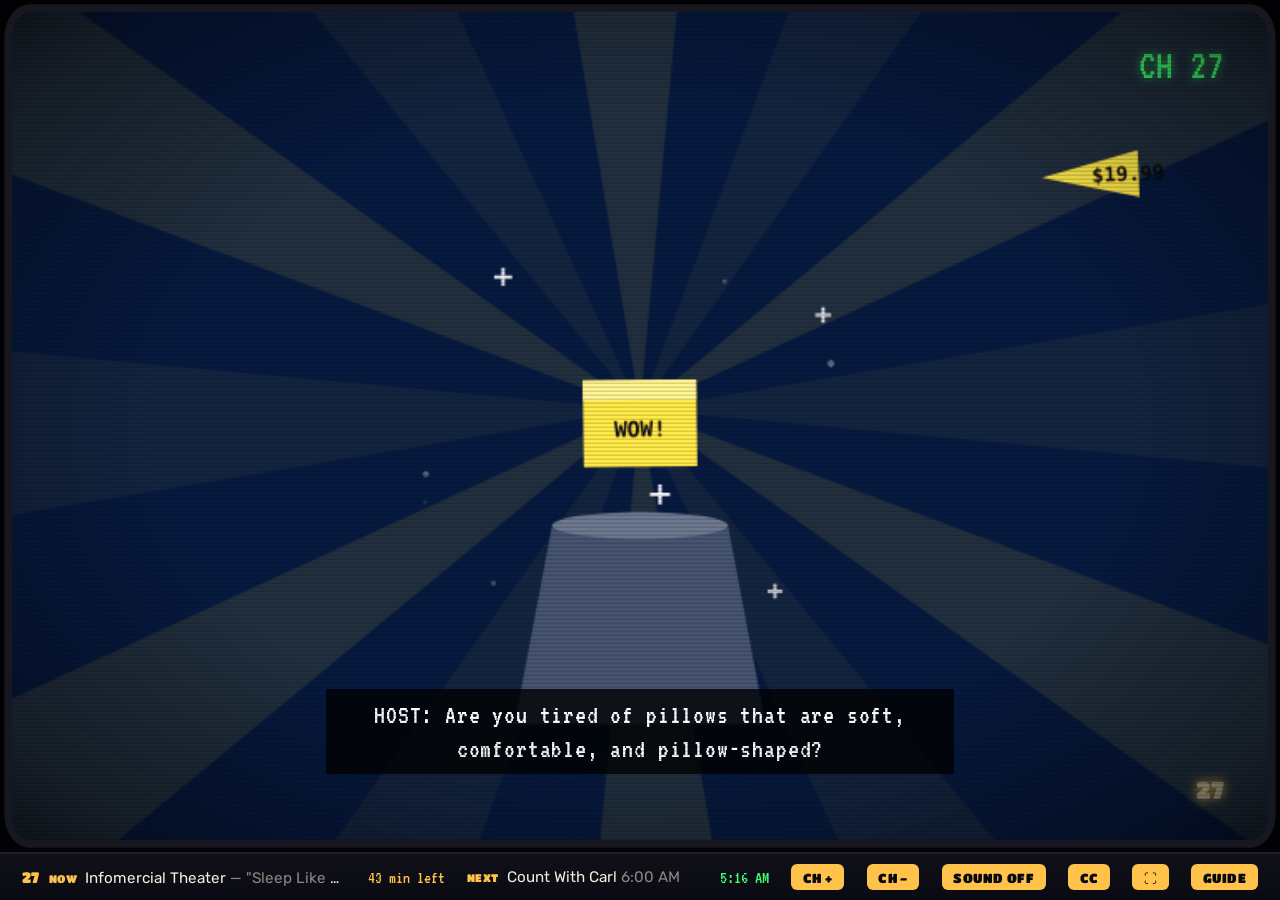
==== index.html @ 1ffce903 "Channel 27 cable system: 5 channels, media adapter, embed test" ====
<!DOCTYPE html>
<html lang="en">
<head>
  <meta charset="UTF-8">
  <meta name="viewport" content="width=device-width, initial-scale=1.0">
  <!-- YouTube's embedded player (since late 2025) rejects requests with no
       Referer header, failing with "Error 153: Video player configuration
       error." This referrer policy sends a valid origin so embeds initialize.
       Note: this only works when the page is served over http(s); from file://
       there is no origin to send and 153 will still occur. -->
  <meta name="referrer" content="strict-origin-when-cross-origin">
  <title>Channel 27 — The channel that never went off the air</title>
  <meta name="description" content="A television station from an alternate timeline. It's already on. You just tuned in.">
  <link rel="preconnect" href="https://fonts.googleapis.com">
  <link rel="preconnect" href="https://fonts.gstatic.com" crossorigin>
  <link href="https://fonts.googleapis.com/css2?family=Titan+One&family=VT323&family=Rubik:wght@400;500;700&display=swap" rel="stylesheet">
  <link rel="stylesheet" href="css/style.css">
</head>
<body>

  <main id="tv" aria-label="Channel 27 cable broadcast">
    <div id="screen" data-mode="content">
      <!-- the signal -->
      <canvas id="signal" aria-hidden="true"></canvas>

      <!-- show / commercial / bumper overlays -->
      <div id="overlay" aria-hidden="true"></div>

      <!-- closed-caption style scene line -->
      <div id="caption" role="status" aria-live="polite"></div>

      <!-- standby + caption notices -->
      <div id="signal-note" aria-hidden="true">SIGNAL UNAVAILABLE<span>Original Channel 27 presentation continues.</span></div>
      <div id="cc-note" aria-hidden="true">CC unavailable for this footage</div>

      <!-- broadcast furniture -->
      <div id="rating-bug" aria-hidden="true"></div>
      <div id="channel-bug" aria-hidden="true"></div>
      <div id="osd" aria-hidden="true"></div>

      <!-- CRT dressing -->
      <canvas id="staticfx" aria-hidden="true"></canvas>
      <div id="scanlines" aria-hidden="true"></div>
      <div id="vignette" aria-hidden="true"></div>
    </div>

    <!-- lower info bar -->
    <div id="infobar">
      <div id="info-now"></div>
      <div id="info-remain"></div>
      <div id="info-next"></div>
      <div id="clock" aria-label="Current time"></div>
      <button id="ch-up" title="Channel up (Arrow Up)" aria-label="Channel up">CH +</button>
      <button id="ch-down" title="Channel down (Arrow Down)" aria-label="Channel down">CH −</button>
      <button id="sound-btn" aria-pressed="false" title="Toggle sound (M)">SOUND OFF</button>
      <button id="cc-btn" aria-pressed="true" title="Toggle captions (C)">CC</button>
      <button id="fs-btn" title="Fullscreen (F)" aria-label="Toggle fullscreen">⛶</button>
      <button id="guide-btn" aria-haspopup="dialog">GUIDE</button>
    </div>
  </main>

  <!-- screen-reader channel announcements -->
  <div id="announcer" class="visually-hidden" aria-live="polite"></div>

  <!-- TV Guide -->
  <div id="guide" hidden role="dialog" aria-modal="true" aria-label="TV Guide">
    <div id="guide-panel">
      <header id="guide-head">
        <div id="guide-logo">CABLE <span>GUIDE</span></div>
        <div id="guide-tabs" role="tablist" aria-label="Guide views">
          <button id="gtab-now" role="tab" aria-selected="true">ON NOW</button>
          <button id="gtab-list" role="tab" aria-selected="false">LISTINGS</button>
        </div>
        <div id="guide-clock"></div>
        <button id="guide-close" aria-label="Close guide">✕</button>
      </header>
      <div id="guide-list"></div>
      <footer id="guide-foot">
        <span>Schedule repeats weekly · G guide · ↑↓ channels · C captions · F fullscreen</span>
        <span id="guide-prefs">
          <label><input type="checkbox" id="pref-crt"> CRT effects</label>
          <label><input type="checkbox" id="pref-calm"> Reduce flashing</label>
        </span>
      </footer>
    </div>
  </div>

  <noscript>
    <div style="color:#eee;font-family:monospace;padding:2rem;text-align:center">
      Channel 27 requires JavaScript. Please stand by.
    </div>
  </noscript>

  <!-- content library (content is data — edit these, not the engine) -->
  <script src="content/channels.js"></script>
  <script src="content/shows.js"></script>
  <script src="content/commercials.js"></script>
  <script src="content/bumpers.js"></script>
  <script src="content/media.js"></script>
  <script src="content/schedules/channel27.js"></script>
  <script src="content/schedules/channel28.js"></script>
  <script src="content/schedules/channel29.js"></script>
  <script src="content/schedules/channel30.js"></script>
  <script src="content/schedules/channel31.js"></script>
  <!-- engine -->
  <script src="js/scheduler.js"></script>
  <script src="js/audio.js"></script>
  <script src="js/video.js"></script>
  <script src="js/youtube.js"></script>
  <script src="js/ambient.js"></script>
  <script src="js/app.js"></script>
</body>
</html>
---- css/style.css ----
/* ============================================================
   CHANNEL 27 — STYLES
   Palette:
     --tube      #08080F  (CRT off-black)
     --phosphor  #EDEFDF  (warm CRT white)
     --ch-gold   #FFC24B  (station brand)
     --osd-green #3DFF6E  (on-screen display)
     --guide-blue#141F6E / #1B2A8A (Prevue-style guide)
   Type:
     Titan One — logos & titles
     VT323     — OSD, captions, guide (CRT mono)
     Rubik     — body & info bar
   ============================================================ */

:root {
  --tube: #08080F;
  --phosphor: #EDEFDF;
  --ch-gold: #FFC24B;
  --osd-green: #3DFF6E;
  --guide-blue-a: #141F6E;
  --guide-blue-b: #1B2A8A;
  --guide-hi: #F5D442;
}

* { box-sizing: border-box; margin: 0; padding: 0; }

html, body { height: 100%; }

body {
  background: #030306;
  color: var(--phosphor);
  font-family: "Rubik", system-ui, sans-serif;
  overflow: hidden;
}

/* ---------------- THE TV ---------------- */

#tv {
  position: fixed;
  inset: 0;
  display: flex;
  flex-direction: column;
}

#screen {
  position: relative;
  flex: 1;
  background: var(--tube);
  overflow: hidden;
  border-radius: clamp(6px, 1.5vw, 18px) / clamp(8px, 2vw, 26px); /* subtle tube bulge */
  margin: clamp(4px, 1vw, 12px);
  box-shadow:
    inset 0 0 120px rgba(0,0,0,.55),
    0 0 0 clamp(3px, .6vw, 8px) #17171f,
    0 0 40px rgba(0,0,0,.8);
}

#signal {
  position: absolute;
  inset: 0;
  width: 100%;
  height: 100%;
  image-rendering: auto;
  filter: saturate(1.15) contrast(1.05);
}

/* CRT dressing */
#scanlines {
  position: absolute; inset: 0; pointer-events: none;
  background: repeating-linear-gradient(
    to bottom,
    rgba(0,0,0,0) 0px, rgba(0,0,0,0) 2px,
    rgba(0,0,0,.14) 3px, rgba(0,0,0,.14) 4px
  );
  mix-blend-mode: multiply;
}
#vignette {
  position: absolute; inset: 0; pointer-events: none;
  background: radial-gradient(ellipse at center,
    rgba(0,0,0,0) 55%, rgba(0,0,0,.35) 88%, rgba(0,0,0,.6) 100%);
}
#staticfx {
  position: absolute; inset: 0; width: 100%; height: 100%;
  image-rendering: pixelated;
  opacity: 0; pointer-events: none;
  transition: opacity .08s;
}
#staticfx.on { opacity: .9; }

/* ---------------- OVERLAYS ---------------- */

#overlay { position: absolute; inset: 0; }

/* --- show title card --- */
.titlecard {
  position: absolute; inset: 0;
  display: flex; flex-direction: column;
  align-items: center; justify-content: center;
  gap: .6rem; text-align: center;
  background: rgba(0,0,0,.45);
  opacity: 0; transform: scale(1.06);
  transition: opacity .5s, transform .5s;
  pointer-events: none;
  padding: 1rem;
}
.titlecard.show { opacity: 1; transform: scale(1); }
.tc-genre {
  font-family: "VT323", monospace;
  font-size: clamp(1rem, 2.4vw, 1.4rem);
  letter-spacing: .35em;
  color: var(--ch-gold);
  text-transform: uppercase;
}
.tc-title {
  font-family: "Titan One", sans-serif;
  font-size: clamp(2.2rem, 8vw, 5.5rem);
  line-height: 1.02;
  color: var(--phosphor);
  text-shadow: 0 .06em 0 var(--a, #FFC24B), 0 .12em 24px rgba(0,0,0,.7);
  -webkit-text-stroke: 1px rgba(0,0,0,.35);
}
.tc-ep {
  font-family: "Rubik", sans-serif;
  font-style: italic;
  font-size: clamp(1rem, 2.6vw, 1.5rem);
  color: rgba(237,239,223,.9);
}

/* --- returning-from-break bug --- */
.returncard {
  position: absolute; left: 4%; bottom: 14%;
  font-family: "Titan One", sans-serif;
  font-size: clamp(1.1rem, 3vw, 1.8rem);
  color: var(--phosphor);
  text-shadow: 0 3px 0 var(--a, #FFC24B), 0 6px 18px rgba(0,0,0,.8);
  opacity: 0; transform: translateY(12px);
  transition: opacity .4s, transform .4s;
  pointer-events: none;
}
.returncard.show { opacity: 1; transform: translateY(0); }

/* --- commercial --- */
.ad {
  position: absolute; inset: 0;
  display: flex; flex-direction: column;
  align-items: center; justify-content: center;
  gap: clamp(.6rem, 2vh, 1.4rem);
  text-align: center; padding: 5% 6%;
  background:
    radial-gradient(ellipse at 50% 20%, color-mix(in srgb, var(--a, #FFE45E) 22%, transparent), transparent 60%),
    linear-gradient(rgba(0,0,0,.25), rgba(0,0,0,.45));
}
.ad-product {
  font-family: "Titan One", sans-serif;
  font-size: clamp(1.6rem, 6vw, 4rem);
  line-height: 1.05;
  color: var(--a, #FFE45E);
  text-shadow: 0 .07em 0 rgba(0,0,0,.6);
  transform: rotate(-2deg);
}
.ad-line {
  font-family: "Rubik", sans-serif;
  font-weight: 700;
  font-size: clamp(1.1rem, 3.4vw, 2rem);
  color: #fff;
  text-shadow: 0 2px 10px rgba(0,0,0,.8);
  min-height: 2.6em;
  max-width: 28ch;
}
.ad-tagline {
  font-family: "VT323", monospace;
  font-size: clamp(1rem, 2.6vw, 1.5rem);
  color: var(--phosphor);
  letter-spacing: .06em;
  border-top: 2px solid var(--a, #FFE45E);
  padding-top: .5rem;
}
.ad-fine {
  position: absolute; bottom: 2.5%;
  left: 6%; right: 6%;
  font-size: clamp(.55rem, 1.4vw, .72rem);
  color: rgba(237,239,223,.55);
  font-style: italic;
}

/* --- bumper --- */
.bumper {
  position: absolute; inset: 0;
  display: flex; flex-direction: column;
  align-items: center; justify-content: center;
  gap: .9rem; text-align: center; padding: 6%;
  background: var(--bump-bg, rgba(4,4,10,.55));
}
.bump-line {
  font-family: "VT323", monospace;
  font-size: clamp(1.1rem, 3vw, 1.7rem);
  color: rgba(237,239,223,.85);
  letter-spacing: .05em;
}
.bump-line.big {
  font-family: "Titan One", sans-serif;
  font-size: clamp(1.6rem, 5.5vw, 3.4rem);
  color: var(--bump-glow, var(--ch-gold));
  letter-spacing: 0;
}
.bump-logo {
  margin-top: 1.4rem;
  font-family: "Titan One", sans-serif;
  font-size: clamp(1rem, 2.4vw, 1.5rem);
  color: var(--phosphor);
  border: 3px solid var(--bump-accent, var(--ch-gold));
  border-radius: 10px;
  padding: .2em .55em;
  transform: rotate(-3deg);
}
.bump-logo span { color: var(--ch-gold); }

/* pop animation for cycling lines */
.pop { animation: pop .35s ease-out; }
@keyframes pop {
  from { opacity: 0; transform: translateY(10px) scale(.97); }
  to   { opacity: 1; transform: translateY(0) scale(1); }
}

/* ---------------- CAPTIONS ---------------- */
#caption {
  position: absolute;
  left: 50%; bottom: 8%;
  transform: translateX(-50%);
  max-width: min(85%, 62ch);
  font-family: "VT323", monospace;
  font-size: clamp(1.15rem, 3vw, 1.7rem);
  line-height: 1.25;
  color: #fff;
  background: rgba(0,0,0,.78);
  padding: .3em .7em;
  text-align: center;
  letter-spacing: .03em;
}

/* ---------------- BROADCAST FURNITURE ---------------- */
#rating-bug {
  position: absolute; top: 4%; left: 3.5%;
  font-family: "Rubik", sans-serif;
  font-weight: 700; font-size: clamp(.75rem, 1.8vw, 1rem);
  color: #fff; background: rgba(0,0,0,.65);
  border: 2px solid #fff; border-radius: 4px;
  padding: .25em .5em;
  opacity: 0; transition: opacity .6s;
  pointer-events: none;
}
#rating-bug.show { opacity: .92; }

#channel-bug {
  position: absolute; bottom: 4.5%; right: 3.5%;
  font-family: "Titan One", sans-serif;
  font-size: clamp(1rem, 2.4vw, 1.5rem);
  color: rgba(237,239,223,.5);
  text-shadow: 0 0 12px var(--ch-accent, rgba(255,194,75,.35));
  pointer-events: none;
}

#osd {
  position: absolute; top: 4%; right: 3.5%;
  font-family: "VT323", monospace;
  font-size: clamp(1.6rem, 4.5vw, 2.6rem);
  color: var(--osd-green);
  text-shadow: 0 0 10px rgba(61,255,110,.7);
  opacity: 0; transition: opacity .3s;
  pointer-events: none;
}
#osd.show { opacity: 1; }

/* ---------------- INFO BAR ---------------- */
#infobar {
  display: flex; align-items: center;
  gap: clamp(.5rem, 2vw, 1.4rem);
  padding: .55rem clamp(.7rem, 2vw, 1.4rem);
  background: linear-gradient(#101018, #0a0a12);
  border-top: 2px solid #1f1f2c;
  font-size: clamp(.78rem, 2vw, .95rem);
  transform: translateY(100%);
  transition: transform .35s ease;
  position: relative; z-index: 5;
  min-height: 3rem;
}
#infobar.show { transform: translateY(0); }

#info-now { flex: 1.4; min-width: 0; white-space: nowrap; overflow: hidden; text-overflow: ellipsis; }
#info-next { flex: 1; min-width: 0; white-space: nowrap; overflow: hidden; text-overflow: ellipsis; }
#info-remain {
  font-family: "VT323", monospace;
  font-size: 1.15em;
  color: var(--ch-gold);
  white-space: nowrap;
}
#infobar .label {
  font-family: "Titan One", sans-serif;
  font-size: .72em;
  color: var(--ch-gold);
  margin-right: .4em;
  letter-spacing: .04em;
}
#infobar .dim { color: rgba(237,239,223,.55); }
#clock {
  font-family: "VT323", monospace;
  font-size: 1.2em;
  color: var(--osd-green);
  white-space: nowrap;
}
#sound-btn, #guide-btn, #cc-btn, #fs-btn, #ch-up, #ch-down {
  font-family: "Titan One", sans-serif;
  font-size: .85em;
  color: var(--tube);
  background: var(--ch-gold);
  border: 0; border-radius: 6px;
  padding: .45em .9em;
  cursor: pointer;
  letter-spacing: .03em;
}
#sound-btn:hover, #guide-btn:hover, #cc-btn:hover, #fs-btn:hover, #ch-up:hover, #ch-down:hover { filter: brightness(1.1); }
#sound-btn:focus-visible, #guide-btn:focus-visible, #cc-btn:focus-visible, #fs-btn:focus-visible, #ch-up:focus-visible, #ch-down:focus-visible, #guide-close:focus-visible {
  outline: 3px solid var(--osd-green); outline-offset: 2px;
}

/* ---------------- TV GUIDE ---------------- */
#guide {
  position: fixed; inset: 0; z-index: 20;
  background: rgba(0,0,0,.6);
  display: flex; align-items: flex-end; justify-content: center;
}
#guide[hidden] { display: none; }

#guide-panel {
  width: min(720px, 100%);
  max-height: 78vh;
  display: flex; flex-direction: column;
  background: linear-gradient(var(--guide-blue-b), var(--guide-blue-a));
  border: 3px solid #0c1450;
  border-bottom: 0;
  border-radius: 14px 14px 0 0;
  box-shadow: 0 -12px 60px rgba(0,0,0,.7);
  font-family: "VT323", monospace;
}

#guide-head {
  display: flex; align-items: center; gap: 1rem;
  padding: .7rem 1rem;
  background: rgba(0,0,10,.35);
  border-bottom: 2px solid rgba(245,212,66,.4);
}
#guide-logo {
  font-family: "Titan One", sans-serif;
  font-size: clamp(.95rem, 3vw, 1.3rem);
  color: var(--phosphor);
  letter-spacing: .02em;
}
#guide-logo span { color: var(--guide-hi); }
#guide-clock {
  margin-left: auto;
  font-size: clamp(1.1rem, 3vw, 1.5rem);
  color: var(--guide-hi);
}
#guide-close {
  background: transparent; border: 2px solid rgba(237,239,223,.5);
  border-radius: 6px; color: var(--phosphor);
  font-size: 1rem; width: 2rem; height: 2rem; cursor: pointer;
}

#guide-list { overflow-y: auto; padding: .4rem 0; }
.g-row {
  display: flex; gap: 1rem;
  padding: .55rem 1rem;
  border-bottom: 1px solid rgba(255,255,255,.08);
  align-items: baseline;
}
.g-row.on-now {
  background: var(--guide-hi);
  color: #1a1400;
}
.g-time {
  flex: 0 0 5.2em;
  font-size: clamp(1rem, 2.6vw, 1.25rem);
  color: var(--guide-hi);
}
.g-row.on-now .g-time { color: #1a1400; font-weight: bold; }
.g-title {
  font-size: clamp(1.05rem, 2.8vw, 1.35rem);
  letter-spacing: .02em;
}
.g-rating {
  font-family: "Rubik", sans-serif;
  font-size: .6em; font-weight: 700;
  border: 1.5px solid currentColor; border-radius: 3px;
  padding: .05em .3em; vertical-align: .15em;
  opacity: .8;
}
.g-ep {
  font-family: "Rubik", sans-serif;
  font-size: clamp(.72rem, 2vw, .82rem);
  opacity: .75;
}
#guide-foot {
  padding: .5rem 1rem;
  font-family: "Rubik", sans-serif;
  font-size: .72rem;
  opacity: .6;
  border-top: 1px solid rgba(255,255,255,.12);
}

/* ---------------- ACCESSIBILITY ---------------- */
@media (prefers-reduced-motion: reduce) {
  .pop { animation: none; }
  .titlecard, .returncard, #infobar { transition: none; }
  #scanlines { display: none; }
}

/* small screens */
@media (max-width: 560px) {
  #info-next { display: none; }
  #screen { margin: 3px; }
}

/* ---------- tape deck (real video slots) ---------- */
#tape {
  position: absolute; inset: 0;
  width: 100%; height: 100%;
  object-fit: cover;
  display: none;
}
#tape.on { display: block; }
#sound-btn[aria-pressed="true"] { filter: brightness(1.25); }


/* ============================================================
   MULTI-CHANNEL ADDITIONS
   ============================================================ */

/* --- external media layers (tape already exists below) --- */
#yt-layer {
  position: absolute; inset: 0;
  display: none;
  background: #000;
  z-index: 2; /* above canvas, below overlay/furniture */
}
#yt-layer.on { display: block; }
#yt-layer iframe, #yt-player {
  position: absolute; inset: 0;
  width: 100%; height: 100%;
  border: 0;
}

/* --- standby + caption notices --- */
#signal-note {
  position: absolute; top: 7%; left: 50%;
  transform: translateX(-50%);
  font-family: "VT323", monospace;
  font-size: clamp(.9rem, 2vw, 1.25rem);
  letter-spacing: .12em;
  color: rgba(237,239,223,.85);
  background: rgba(4,4,10,.65);
  border: 1px solid rgba(237,239,223,.25);
  padding: .35em .9em;
  text-align: center;
  opacity: 0; transition: opacity .4s;
  pointer-events: none;
  z-index: 6;
}
#signal-note span { display: block; font-size: .75em; letter-spacing: .06em; color: rgba(237,239,223,.6); }
#signal-note.show { opacity: 1; }

#cc-note {
  position: absolute; bottom: 16%; right: 3.5%;
  font-family: "VT323", monospace;
  font-size: clamp(.8rem, 1.6vw, 1rem);
  color: #04040A;
  background: rgba(237,239,223,.8);
  padding: .15em .55em;
  opacity: 0; transition: opacity .3s;
  pointer-events: none;
  z-index: 6;
}
#cc-note.show { opacity: 1; }

#caption.cc-off { display: none; }

/* --- info bar channel chip --- */
.ib-ch {
  font-family: "Titan One", sans-serif;
  color: var(--ch-accent, var(--ch-gold));
  margin-right: .35em;
}

/* --- CRT-effects preference --- */
#screen.no-crt #scanlines,
#screen.no-crt #vignette { display: none; }

/* --- reduce-flashing preference: soften pops --- */
body.calm .pop { animation: none; }
body.calm #staticfx.on { opacity: .35; }

/* --- accessibility: SR-only announcer --- */
.visually-hidden {
  position: absolute; width: 1px; height: 1px;
  margin: -1px; padding: 0; border: 0;
  clip: rect(0 0 0 0); clip-path: inset(50%);
  overflow: hidden; white-space: nowrap;
}

/* --- guide tabs --- */
#guide-tabs { display: flex; gap: .4rem; margin-left: 1rem; }
#guide-tabs button {
  font-family: "VT323", monospace;
  font-size: 1.05rem;
  letter-spacing: .08em;
  background: rgba(237,239,223,.08);
  color: rgba(237,239,223,.75);
  border: 1px solid rgba(237,239,223,.25);
  padding: .2em .8em;
  cursor: pointer;
}
#guide-tabs button[aria-selected="true"] {
  background: var(--ch-gold);
  color: #1D1160;
  border-color: var(--ch-gold);
  font-weight: bold;
}
#guide-tabs button:focus-visible {
  outline: 3px solid var(--ch-gold);
  outline-offset: 2px;
}

/* --- NOW view rows --- */
.g-chrow {
  display: grid;
  grid-template-columns: 3.2rem 4.2rem 1fr auto;
  gap: .8rem; align-items: center;
  width: 100%;
  text-align: left;
  background: rgba(237,239,223,.04);
  border: 1px solid rgba(237,239,223,.12);
  border-left: 4px solid transparent;
  color: var(--phosphor);
  padding: .55rem .8rem;
  margin-bottom: .45rem;
  cursor: pointer;
  font: inherit;
}
.g-chrow:hover { background: rgba(255,194,75,.12); }
.g-chrow:focus-visible { outline: 3px solid var(--ch-gold); outline-offset: 2px; }
.g-chrow.current { border-left-color: var(--ch-gold); background: rgba(255,194,75,.08); }
.g-chrow .g-num {
  font-family: "Titan One", sans-serif;
  font-size: 1.4rem;
  color: var(--ch-gold);
}
.g-chrow .g-chname {
  font-family: "VT323", monospace;
  font-size: 1.15rem;
  letter-spacing: .1em;
  color: rgba(237,239,223,.7);
}
.g-chrow .g-show { display: flex; flex-direction: column; gap: .1rem; min-width: 0; }
.g-chrow .g-title {
  font-weight: 700;
  white-space: nowrap; overflow: hidden; text-overflow: ellipsis;
}
.g-chrow .g-ep { font-size: .85rem; color: rgba(237,239,223,.55); }
.g-chrow .g-tune {
  font-family: "VT323", monospace;
  font-size: 1rem; letter-spacing: .12em;
  color: #1D1160;
  background: var(--ch-gold);
  padding: .15em .6em;
}
.g-chrow.current .g-tune { background: rgba(237,239,223,.35); color: #04040A; }

.g-listhead {
  font-family: "VT323", monospace;
  font-size: 1.1rem; letter-spacing: .12em;
  color: rgba(237,239,223,.6);
  margin: .2rem 0 .6rem;
}

/* --- guide footer prefs --- */
#guide-foot {
  display: flex; justify-content: space-between; align-items: center;
  gap: 1rem; flex-wrap: wrap;
}
#guide-prefs { display: flex; gap: 1.2rem; }
#guide-prefs label {
  display: flex; align-items: center; gap: .4rem;
  font-family: "VT323", monospace;
  font-size: 1rem;
  color: rgba(237,239,223,.75);
  cursor: pointer;
}
#guide-prefs input { accent-color: var(--ch-gold); width: 1rem; height: 1rem; }

/* --- small screens: keep channel buttons reachable --- */
@media (max-width: 640px) {
  #infobar { flex-wrap: wrap; row-gap: .4rem; }
  #info-next { display: none; }
  #guide-tabs { margin-left: .4rem; }
  .g-chrow { grid-template-columns: 2.4rem 1fr auto; }
  .g-chrow .g-chname { display: none; }
}
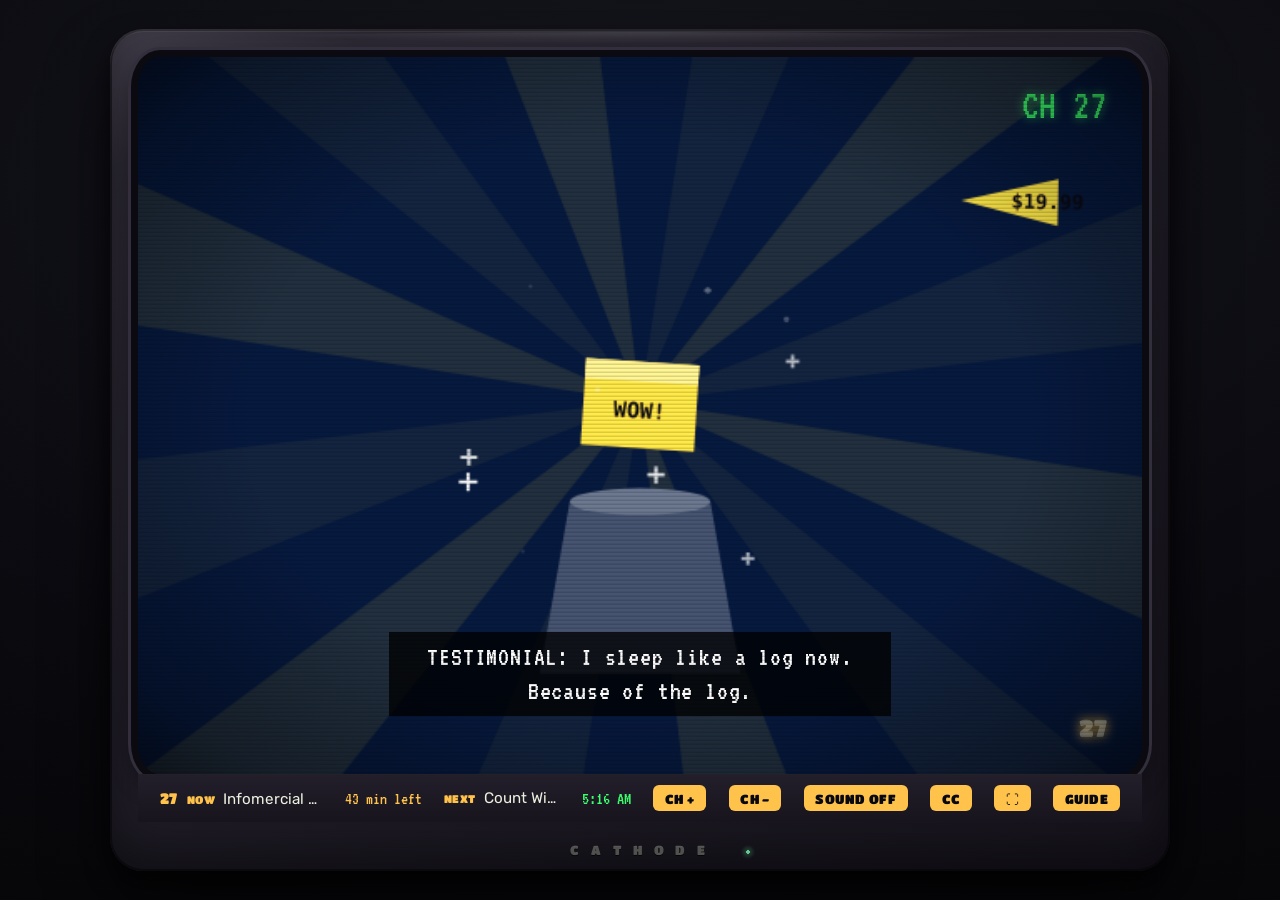
==== commit d3d2b2d6: "Add favicon" ====
--- a/index.html
+++ b/index.html
@@ -10,6 +10,9 @@
        there is no origin to send and 153 will still occur. -->
   <meta name="referrer" content="strict-origin-when-cross-origin">
   <title>Channel 27 — The channel that never went off the air</title>
+  <link rel="icon" href="favicon.ico" sizes="any">
+  <link rel="icon" type="image/png" href="favicon.png">
+  <link rel="apple-touch-icon" href="apple-touch-icon.png">
   <meta name="description" content="A television station from an alternate timeline. It's already on. You just tuned in.">
   <link rel="preconnect" href="https://fonts.googleapis.com">
   <link rel="preconnect" href="https://fonts.gstatic.com" crossorigin>
--- a/css/style.css
+++ b/css/style.css
@@ -605,3 +605,97 @@
   .g-chrow { grid-template-columns: 2.4rem 1fr auto; }
   .g-chrow .g-chname { display: none; }
 }
+
+/* ============================================================
+   RETRO TV CABINET
+   Wraps the broadcast in a period set. Pure CSS over the existing
+   #tv / #screen / #infobar, so no markup or script changes and all
+   behavior (channel surfing, guide, fullscreen) is preserved.
+   Values are tuned to taste; adjust freely.
+   ============================================================ */
+:root { --cab-bezel: clamp(14px, 2.3vw, 28px); }
+
+/* the room the set sits in */
+body {
+  background:
+    radial-gradient(125% 95% at 50% 20%, #17171f 0%, #0b0b11 55%, #060608 100%);
+  display: grid;
+  place-items: center;
+  padding: clamp(6px, 2.4vw, 40px);
+}
+
+/* the cabinet */
+#tv {
+  position: relative;                 /* was fixed / inset:0 */
+  inset: auto;
+  width: min(94vw, 1060px, 119vh);
+  aspect-ratio: 4 / 3.18;
+  max-height: 95vh;
+  padding: var(--cab-bezel);
+  padding-bottom: calc(var(--cab-bezel) + clamp(12px, 1.7vw, 24px));
+  box-sizing: border-box;
+  border-radius: clamp(18px, 2.6vw, 36px);
+  background:
+    /* power light */
+    radial-gradient(circle 3px at calc(50% + 108px) calc(100% - clamp(13px,1.5vw,19px)),
+      #7dffb4 0 60%, rgba(125,255,180,0) 62%),
+    radial-gradient(circle 10px at calc(50% + 108px) calc(100% - clamp(13px,1.5vw,19px)),
+      rgba(110,255,170,.30) 0%, rgba(110,255,170,0) 72%),
+    /* plastic case */
+    linear-gradient(152deg, #433f4c 0%, #2c2934 10%, #201d27 46%, #16131c 100%);
+  box-shadow:
+    inset 0 3px 1px rgba(255,255,255,.07),
+    inset 0 0 0 2px rgba(0,0,0,.45),
+    inset 0 -22px 46px rgba(0,0,0,.4),
+    0 36px 74px -14px rgba(0,0,0,.72),
+    0 12px 26px rgba(0,0,0,.55);
+  overflow: hidden;
+}
+
+/* soft highlight across the top of the case */
+#tv::before {
+  content: "";
+  position: absolute; left: 9%; right: 9%; top: 3px; height: 16px;
+  border-radius: 50%;
+  background: radial-gradient(62% 100% at 50% 0, rgba(255,255,255,.11), transparent 72%);
+  pointer-events: none; z-index: 1;
+}
+
+/* brand nameplate on the chin */
+#tv::after {
+  content: "C A T H O D E";
+  position: absolute; left: 0; right: 0;
+  bottom: clamp(9px, 1.1vw, 15px);
+  text-align: center;
+  font-family: "Titan One", system-ui, sans-serif;
+  font-size: clamp(9px, 1.15vw, 13px);
+  letter-spacing: .34em;
+  color: rgba(237,239,223,.32);
+  text-shadow: 0 1px 0 rgba(0,0,0,.65);
+  pointer-events: none; z-index: 1;
+}
+
+/* the tube: inner double-ring bezel + curvature */
+#screen {
+  margin: 0;
+  border-radius: clamp(10px, 1.8vw, 22px) / clamp(14px, 2.4vw, 30px);
+  box-shadow:
+    inset 0 0 130px rgba(0,0,0,.6),
+    inset 0 0 0 1px rgba(0,0,0,.85),
+    0 0 0 clamp(3px, .55vw, 7px) #0b0a10,
+    0 0 0 clamp(4px, .8vw, 10px) #322e3b,
+    0 8px 24px rgba(0,0,0,.7);
+}
+
+/* control strip reads as the cabinet's front panel */
+#infobar {
+  background: linear-gradient(#221f2b, #17141d);
+  border-top: 1px solid rgba(255,255,255,.05);
+  z-index: 5;
+}
+
+/* fullscreen: let the set fill the display */
+#tv:fullscreen {
+  width: 100vw; height: 100vh; max-height: none; aspect-ratio: auto;
+  border-radius: 0;
+}
